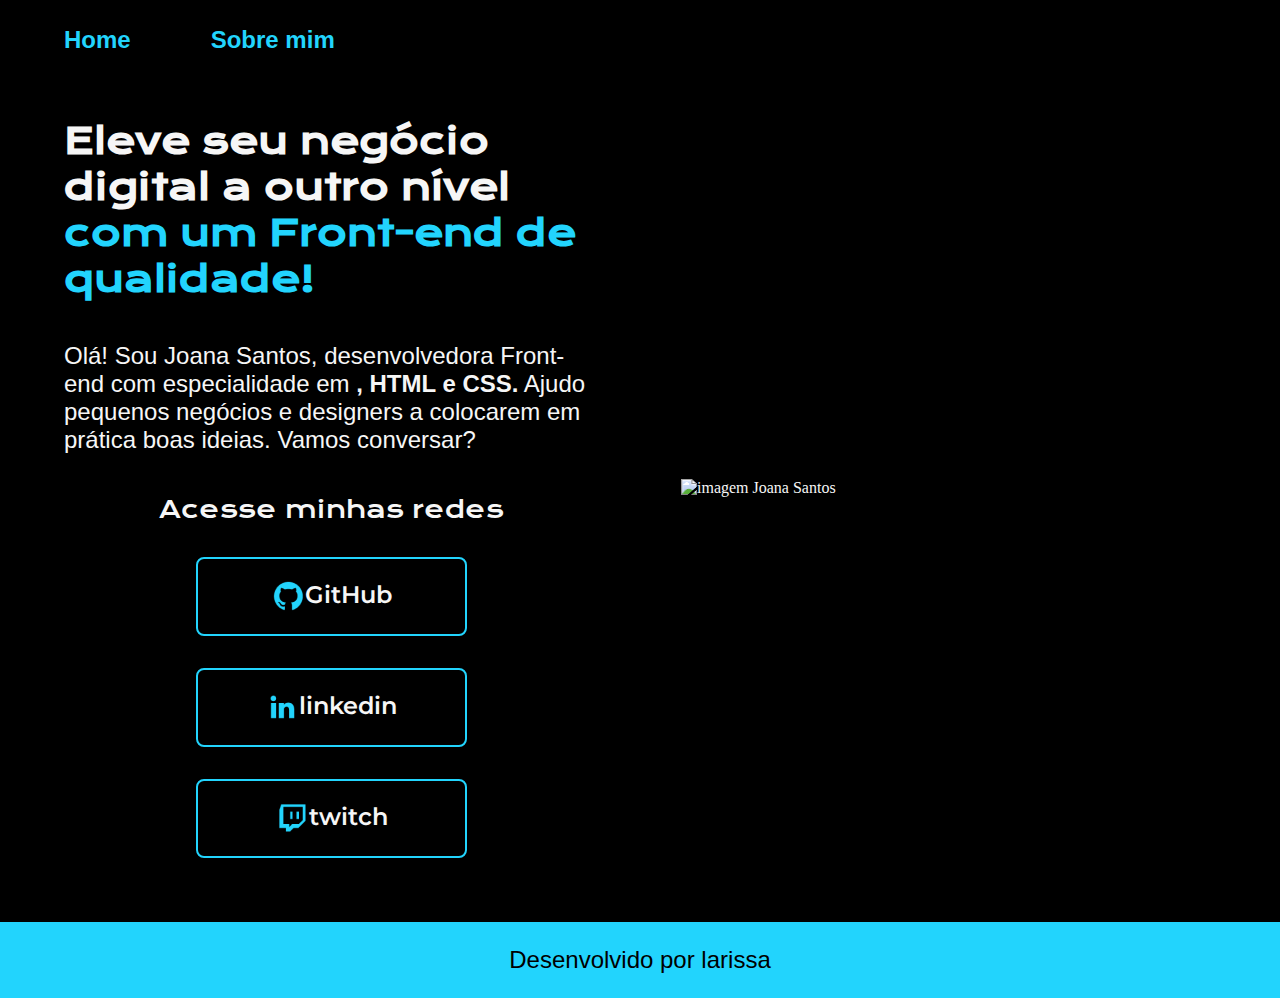
==== index.html @ f26066c0 "Add files via upload" ====
<!DOCTYPE html>
<html lang="pt-br">
<head>
    <meta charset="UTF-8">
    <meta http-equiv="X-UA-Compatible" content="IE=edge">
    <meta name="viewport" content="width=device-width, initial-scale=1.0">
    <title>Portifolio</title>
    <link rel="stylesheet" href="./styles/style.css">
</head>
<body>
    <header class="cabecalho">
        <nav class="cabecalho__menu">
            <a class="cabecalho__menu__link" href="index.html">Home</a>
            <a class="cabecalho__menu__link" href="about.html">Sobre mim</a>

        </nav>


    </header>


    <main class="apresentacao">
        <section class="apresentacao__conteudo">
            <h1 class="apresentacao__conteudo__titulo"> Eleve seu negócio digital a outro nível <strong class="strong-azul"> com um Front-end de qualidade!</strong></h1>
            <p class="apresentacao__conteudo_texto">Olá! Sou Joana Santos, desenvolvedora Front-end com especialidade em <strong>, HTML e CSS.</strong> Ajudo pequenos negócios e designers a colocarem em prática boas ideias. Vamos conversar?</p>
            <div class="apresentacao__links">

                <h2 class="apresentacao__links__subtitulo">Acesse minhas redes</h2>
                <a class="apresentacao__links__link" href="https://github.com/larissavitoriagomes">
                    <img src="img/github.png">GitHub


                </a>
                <a class="apresentacao__links__link" href="https://linkedin.com">
                    <img src="img/linkedin.png">linkedin


                </a>
                <a class="apresentacao__links__link" href="https://twitch.com">
                    <img src="img/twitch.png">twitch


                </a>
            </div>
        </section>
        <img class="apresentacao__img" src="img/imagem.png" alt="imagem Joana Santos">
    </main>
    <footer>
        <p>Desenvolvido por larissa</p>
    </footer>
</body>
</html>
---- styles/style.css ----
@import url('https://fonts.googleapis.com/css2?family=Krona+One&family=Montserrat&display=swap');

 :root{
    --preto:#000000;
    --azul: #22D4FD;
    --cinza: #f6f6f6;

    
} 

*{
    margin: 0;
    padding: 0;
   
}
.cabecalho{
    padding: 2% 0% 0% 5%;

    
}
.cabecalho__menu{
    display: flex;
    gap: 80px;
}
.cabecalho__menu__link{


    font-family: ' montserrat', sans-serif;  
    color: var(--azul);
    font-size: 1.5rem;
    font-weight: 600;
    text-decoration: none;
}


body{
    background-color:var(--preto);
    color: var(--cinza);
    /* height: 100vh; */
    box-sizing: border-box;

}
.strong-azul{
    color: var(--azul);
}
.apresentacao{
   display: flex;
    align-items: center;
    justify-content: space-between;
    margin: 5% 5%;
    gap: 82px;
     
}
.apresentacao__conteudo{
    width: 50%;
    display: flex;
    flex-direction: column;
    gap: 40px;
   
}

    .apresentacao__conteudo__titulo{
        font-size: 2.25rem;
        font-family:  'Krona One', sans-serif;
    }
    .apresentacao__conteudo_texto{
        font-size: 1.5rem;
        font-family: ' montserrat', sans-serif;  
    }
    .apresentacao__links{
        display: flex;
        justify-content: space-between;
        flex-direction: column;
        gap: 32px;
        align-items: center;
    }
    .apresentacao__links__subtitulo{
        font-family:  'Krona One', sans-serif;
        font-weight: 400;
        
    }

  
    
    .apresentacao__links__link {
        display: flex;
        justify-content: center;
        border: 2px solid #22D4FD;
        width: 50%;
        text-align: center;
        border-radius: 8px;
        font-size: 1.5rem;
        font-weight: 600;
        padding: 21.5px 0;
        text-decoration: none;
        color: var(--cinza) ;
        font-family: 'Montserrat', sans-serif;
    }
    .apresentacao__links__link:hover{
        background-color: #272727;
      
    }

    .cabecalho__menu__link:hover{

       color:#ffffff;
    }

    .apresentacao__img{

        width: 50%;
    }

    footer{
        background-color:var(--azul);
        text-align: center;
        color: var(--preto);
        padding: 24px;
        font-family: 'Montsserrat', sans-serif;
        font-size: 1.5rem;
        font-weight: 400;
    }
    @media(max-width: 1100px){

        .apresentacao{
            flex-direction: column-reverse;


        }

        .apresentacao__conteudo{
            width: auto;
        }
        .cabecalho{
            padding: 10%;
        }
        .cabecalho__menu{
            justify-content: center;
        }
    }
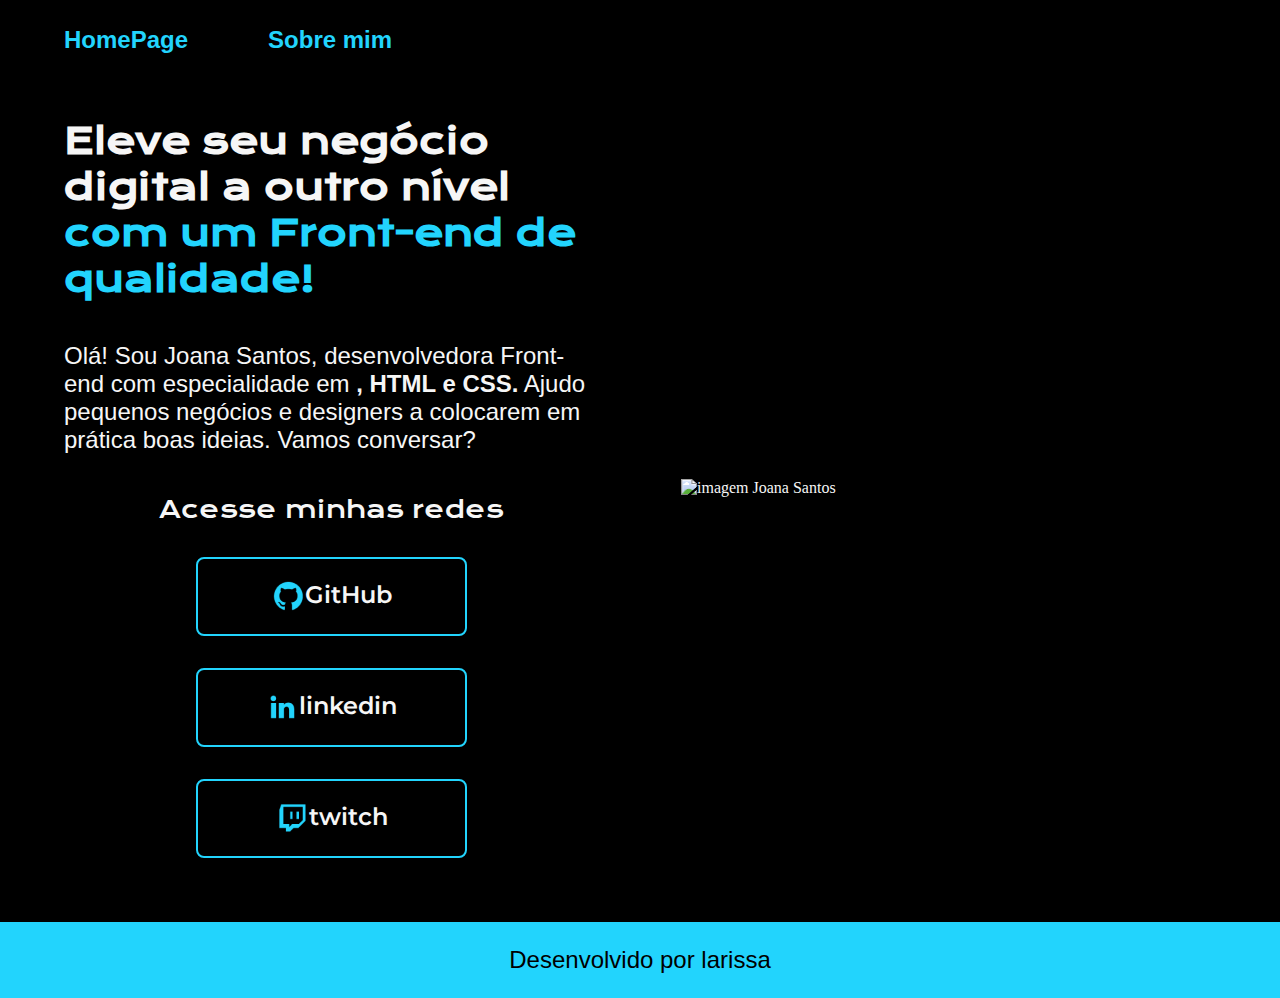
==== commit 1bde46c9: "alteracao de nome item menu" ====
--- a/index.html
+++ b/index.html
@@ -10,7 +10,7 @@
 <body>
     <header class="cabecalho">
         <nav class="cabecalho__menu">
-            <a class="cabecalho__menu__link" href="index.html">Home</a>
+            <a class="cabecalho__menu__link" href="index.html">HomePage</a>
             <a class="cabecalho__menu__link" href="about.html">Sobre mim</a>
 
         </nav>
@@ -43,8 +43,9 @@
                 </a>
             </div>
         </section>
-        <img class="apresentacao__img" src="img/imagem.png" alt="imagem Joana Santos">
+        <img class="apresentacao__img" src="https://i.ibb.co/c6M0Y6r/Imagem.png" alt="imagem Joana Santos">
     </main>
+  
     <footer>
         <p>Desenvolvido por larissa</p>
     </footer>
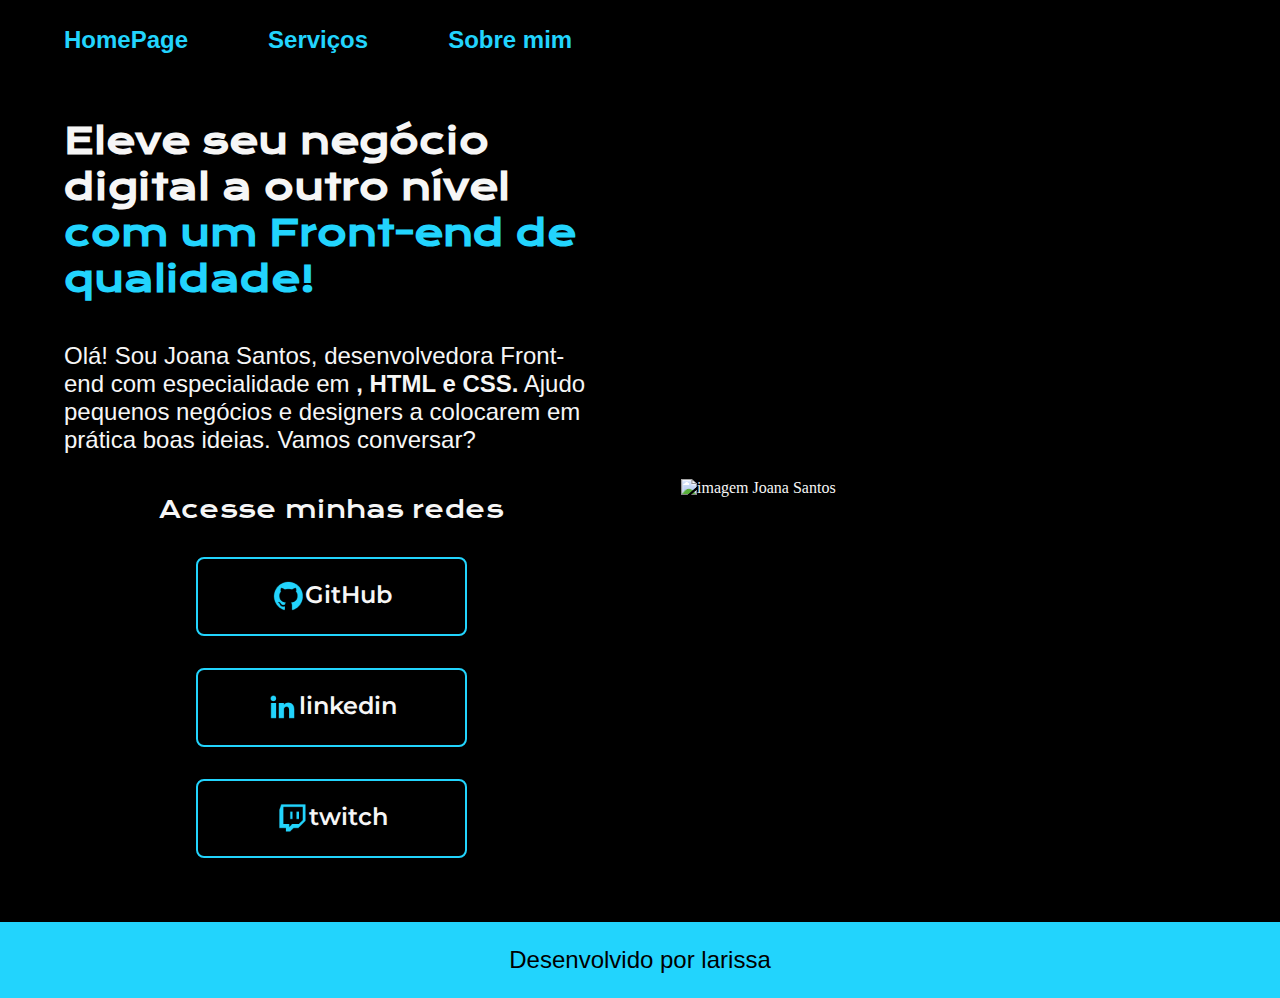
==== commit f604b734: "Update index.html" ====
--- a/index.html
+++ b/index.html
@@ -11,6 +11,7 @@
     <header class="cabecalho">
         <nav class="cabecalho__menu">
             <a class="cabecalho__menu__link" href="index.html">HomePage</a>
+            <a class="cabecalho__menu__link" href="index.html">Serviços</a>
             <a class="cabecalho__menu__link" href="about.html">Sobre mim</a>
 
         </nav>
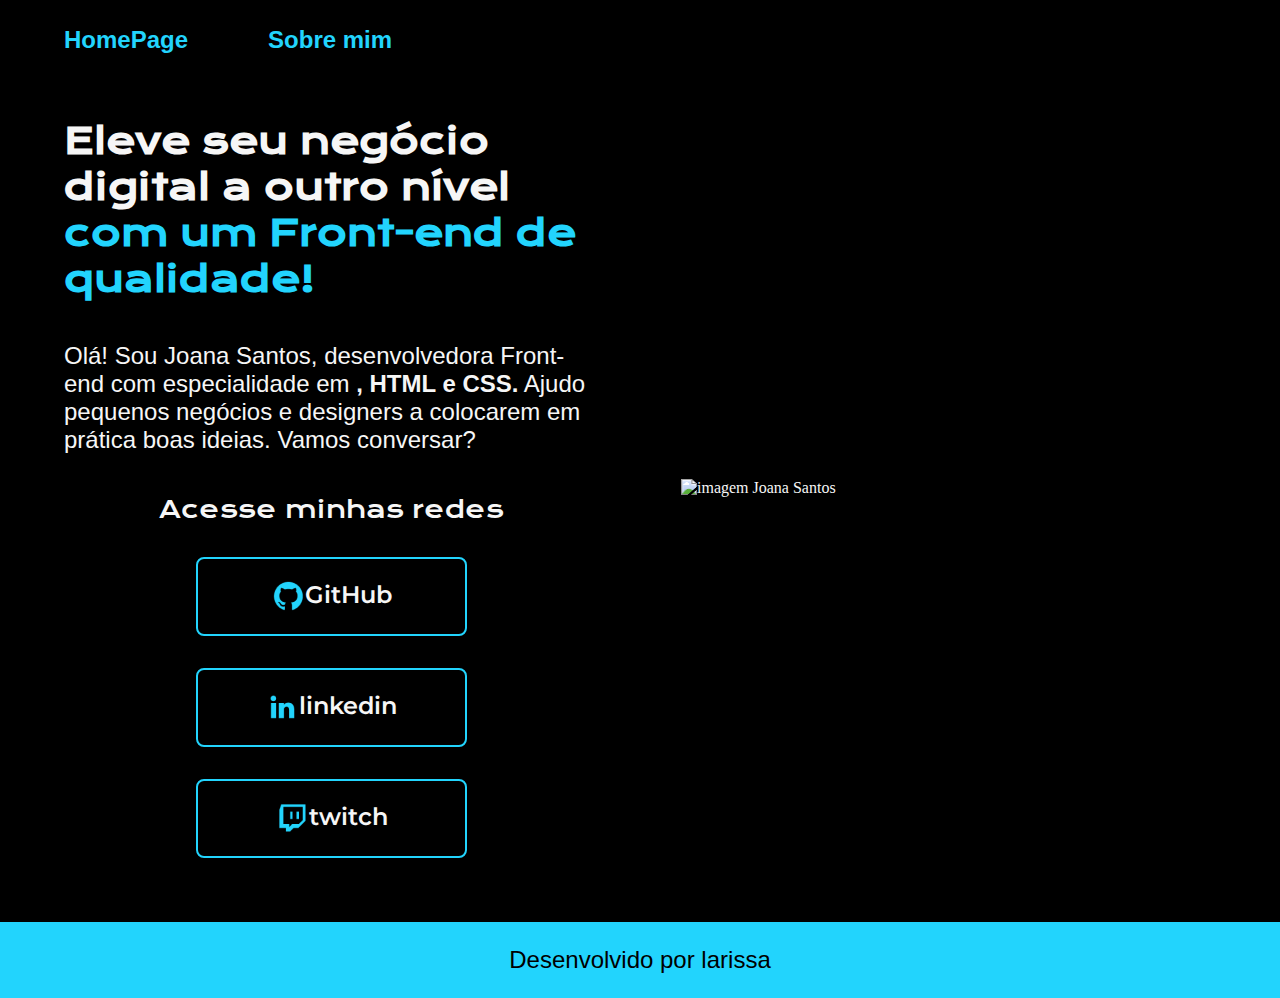
==== commit 6b91d6d9: "Update index.html" ====
--- a/index.html
+++ b/index.html
@@ -11,7 +11,7 @@
     <header class="cabecalho">
         <nav class="cabecalho__menu">
             <a class="cabecalho__menu__link" href="index.html">HomePage</a>
-            <a class="cabecalho__menu__link" href="index.html">Serviços</a>
+        
             <a class="cabecalho__menu__link" href="about.html">Sobre mim</a>
 
         </nav>
@@ -44,7 +44,7 @@
                 </a>
             </div>
         </section>
-        <img class="apresentacao__img" src="https://i.ibb.co/c6M0Y6r/Imagem.png" alt="imagem Joana Santos">
+        <img class="apresentacao__img" src="img/imagem.png" alt="imagem Joana Santos">
     </main>
   
     <footer>
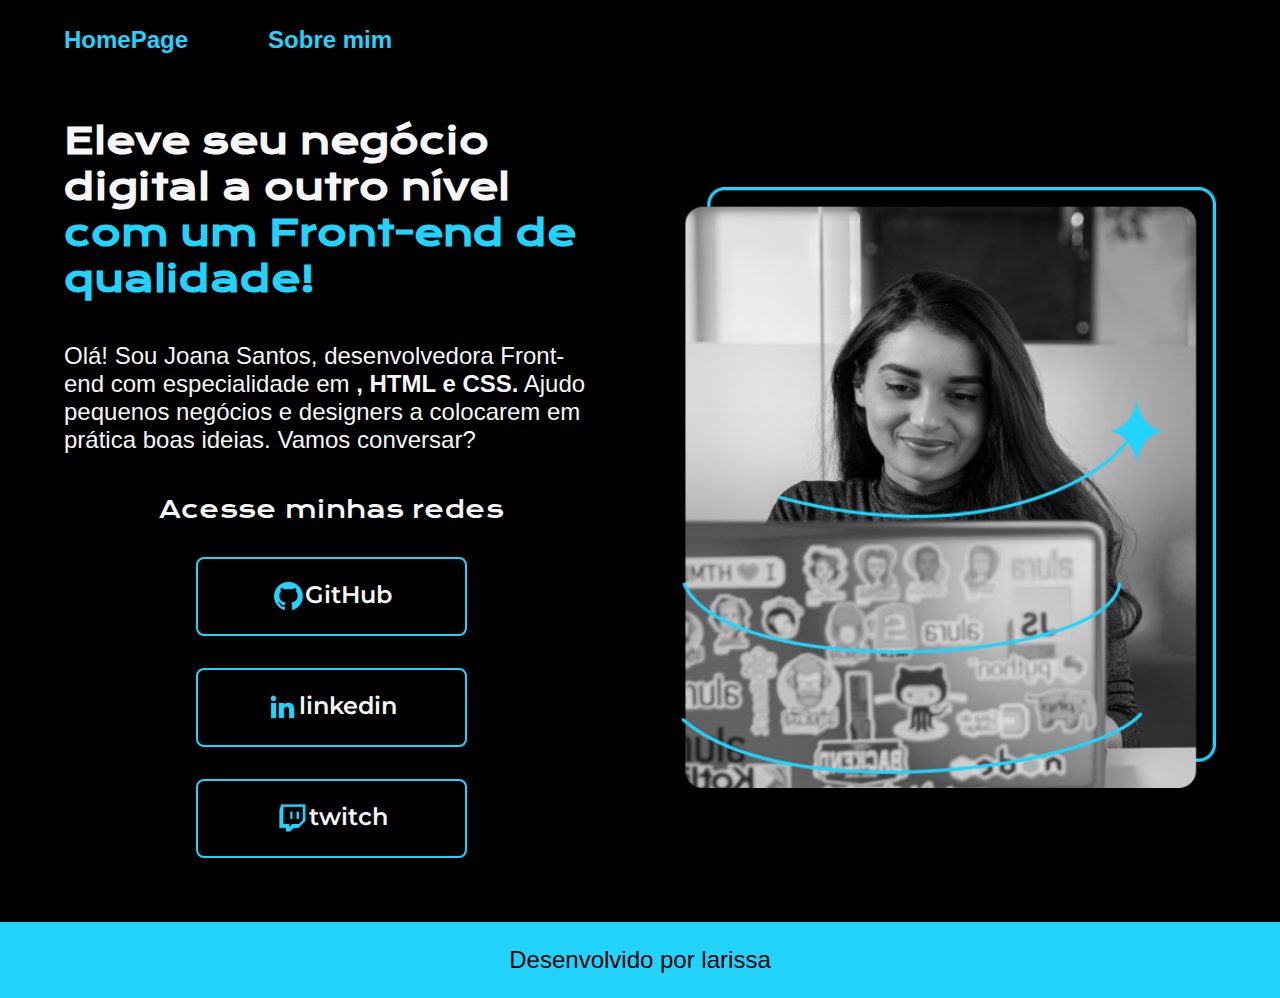
==== commit eec1de68: "img" ====
--- a/index.html
+++ b/index.html
@@ -44,7 +44,7 @@
                 </a>
             </div>
         </section>
-        <img class="apresentacao__img" src="img/imagem.png" alt="imagem Joana Santos">
+        <img class="apresentacao__img" src="img/Imagem.png" alt="imagem Joana Santos">
     </main>
   
     <footer>
